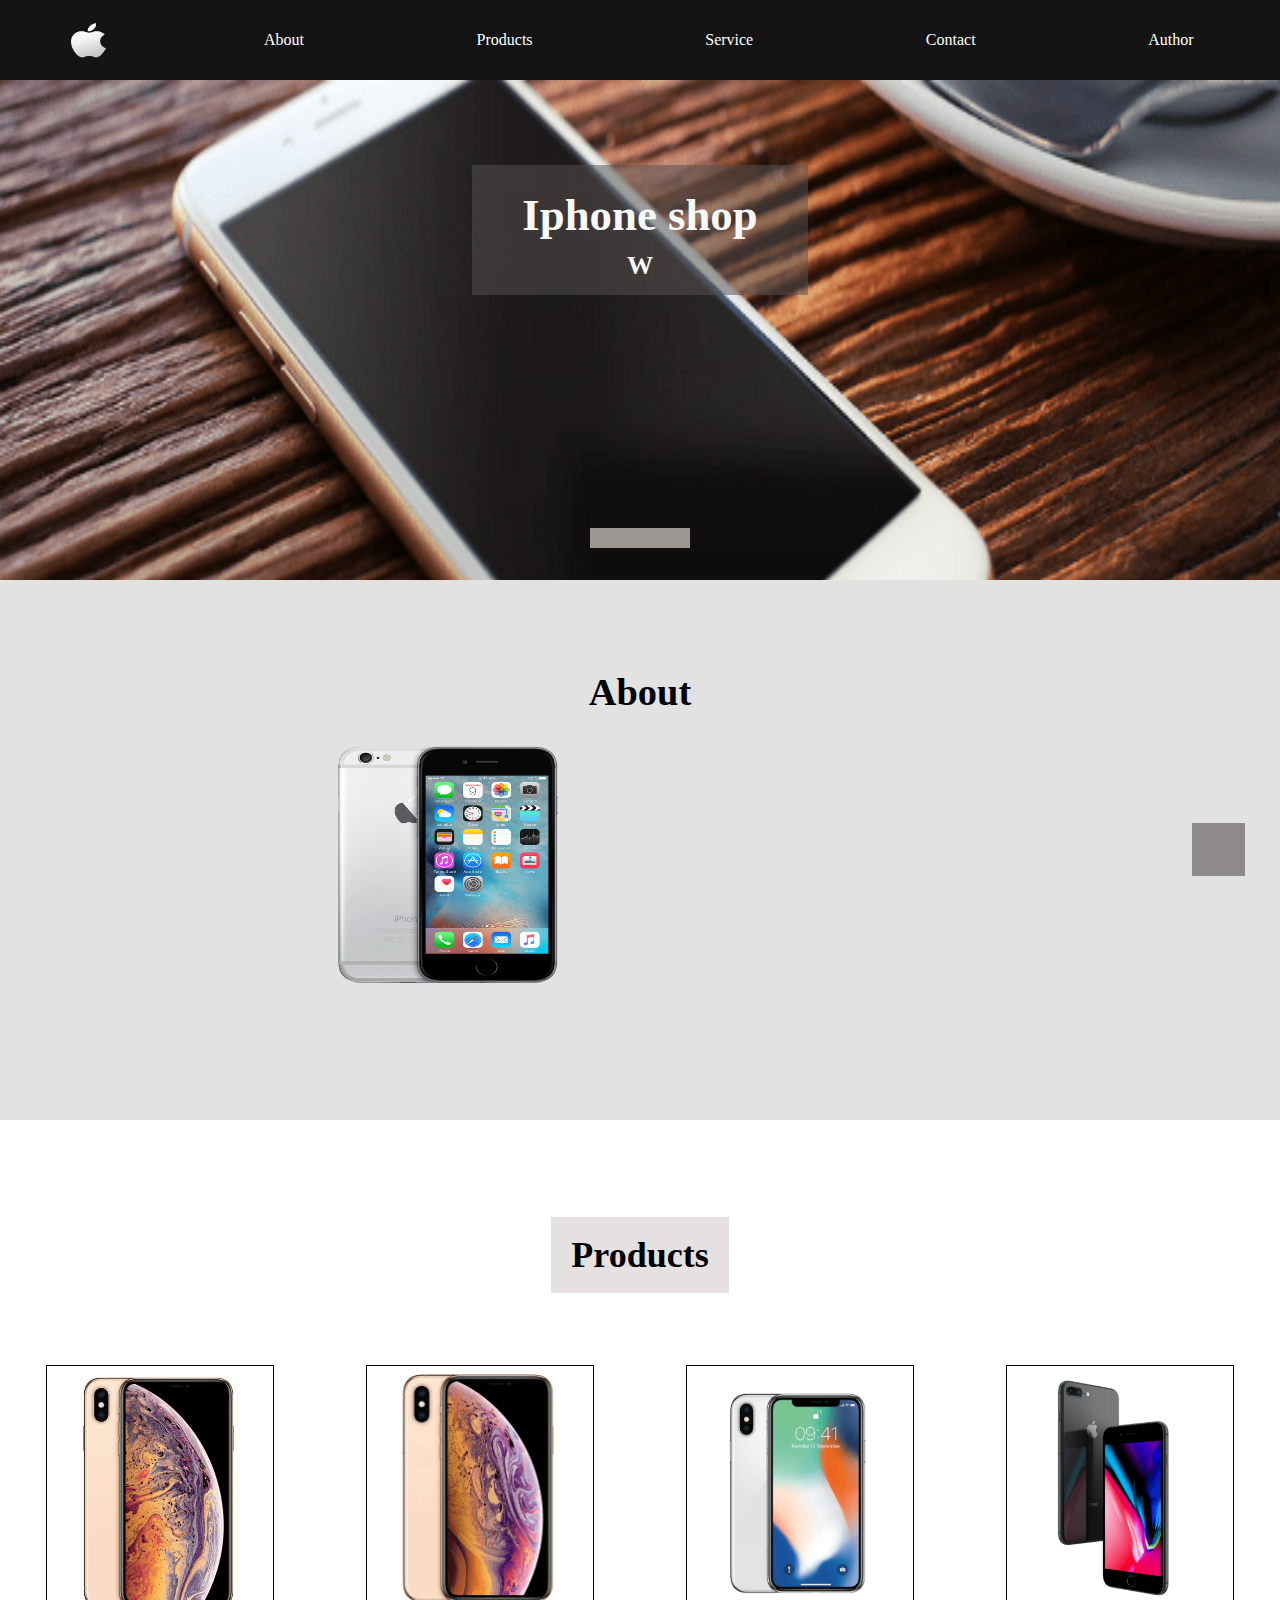
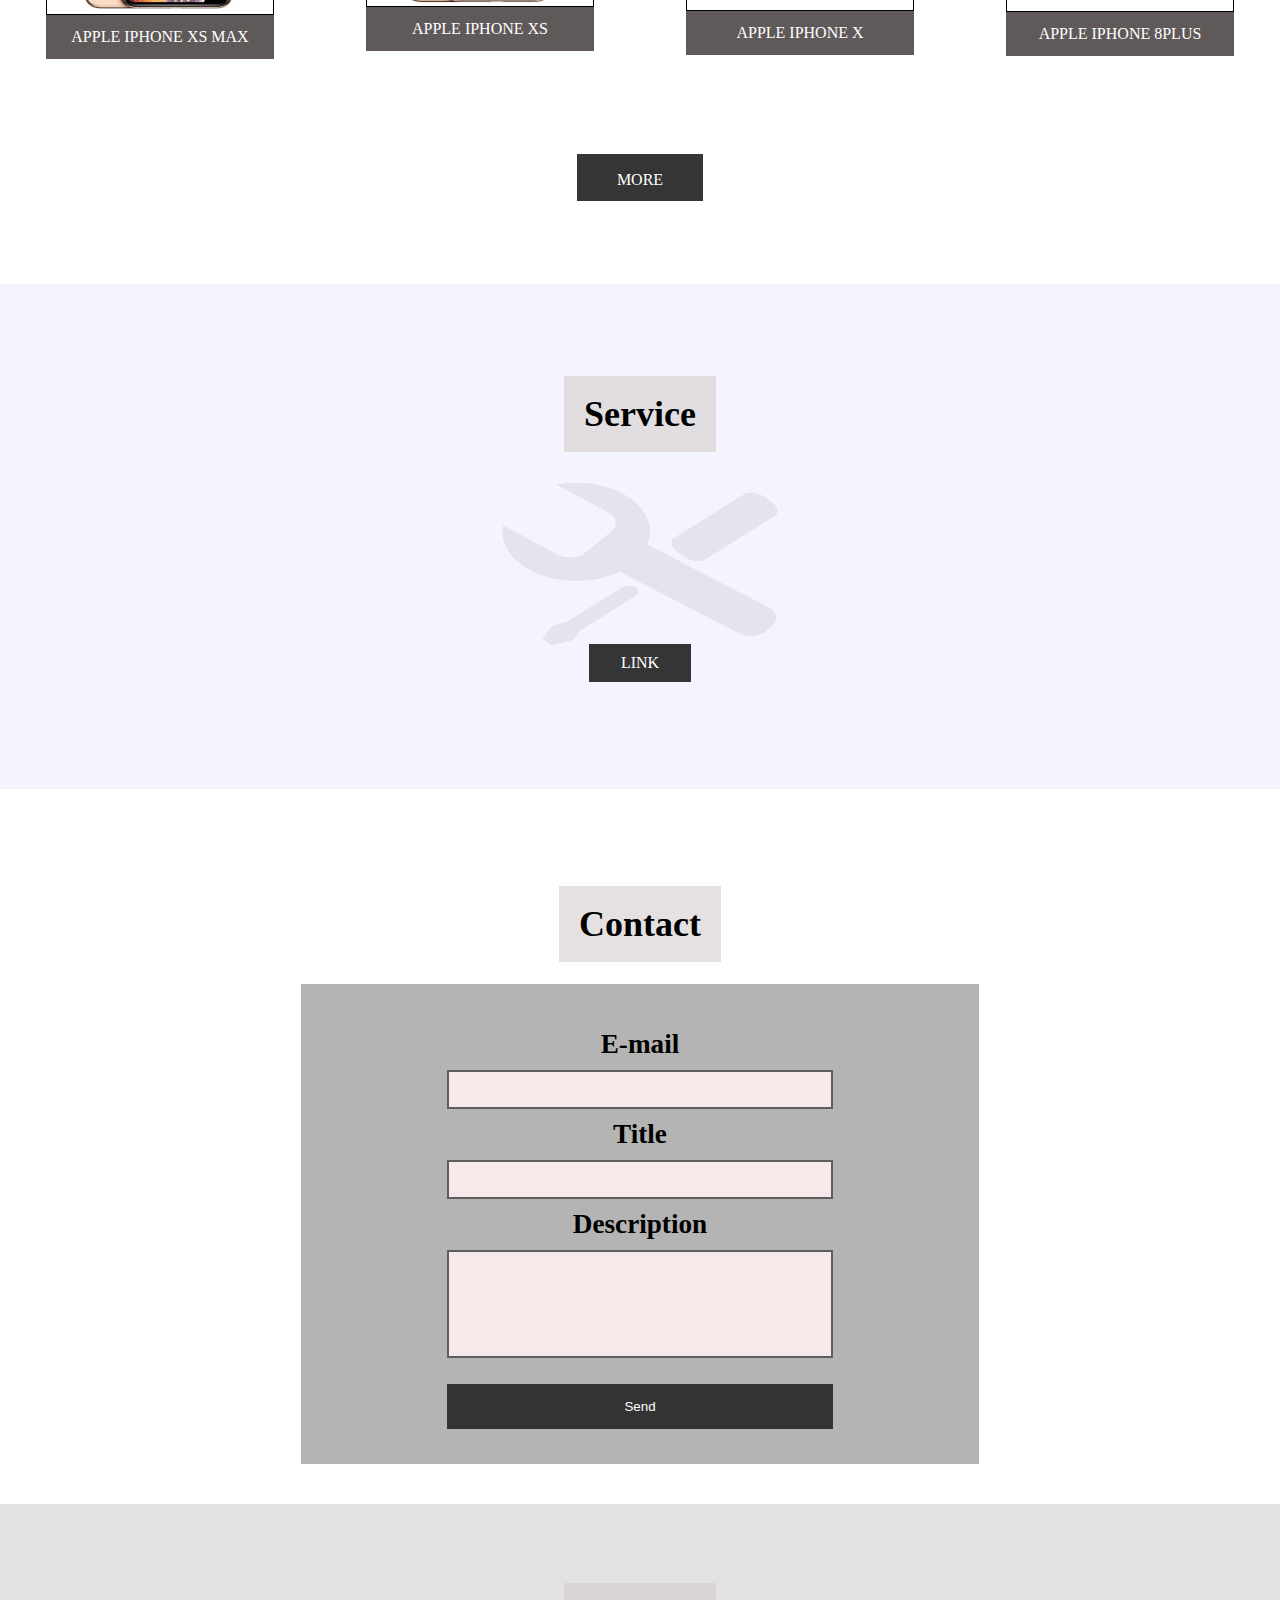
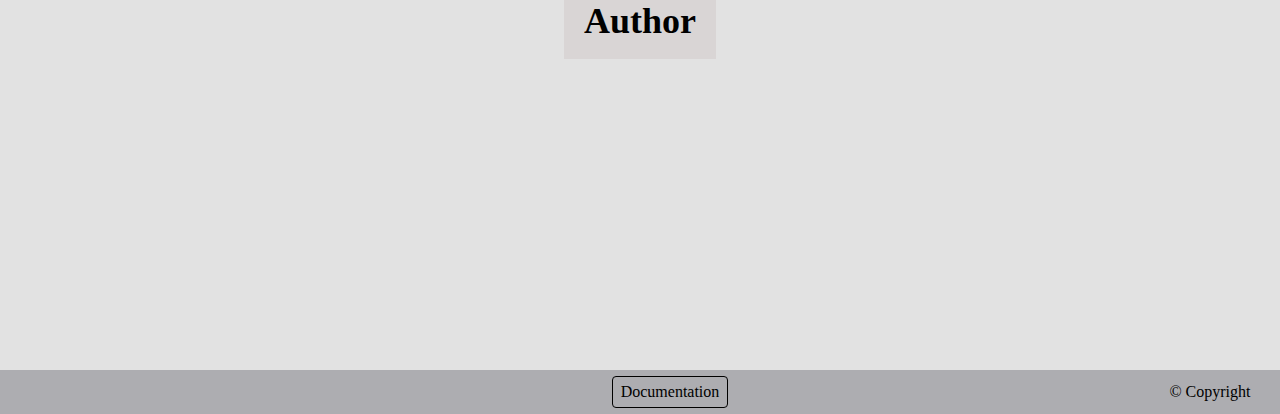
==== index.html @ 827f5008 "change button more" ====
<!DOCTYPE html>
<html lang="en">
  <head>
    <meta charset="UTF-8" />
    <meta name="viewport" content="width=device-width, initial-scale=1.0" />
    <meta http-equiv="X-UA-Compatible" content="ie=edge" />
    <meta
      name="Description"
      content="Dobro došli u Apple shop, na našem sajtu mozete naći veliki broj telefona. Možete nas contactirati putem naše contact forme koju možete naći na stranici"
    />
    <meta name="robots" content="index, follow" />
    <meta name="Keywords" content="apple, iphone, Rajko, shop, xs" />
    <meta name="author" content="Rajko Vrga" />
    <title>Apple Shop</title>

    <link
      rel="stylesheet"
      href="https://use.fontawesome.com/releases/v5.4.1/css/all.css"
      integrity="sha384-5sAR7xN1Nv6T6+dT2mhtzEpVJvfS3NScPQTrOxhwjIuvcA67KV2R5Jz6kr4abQsz"
      crossorigin="anonymous"/>
    <link rel="stylesheet" href="css/aos.css">
    <link rel="shortcut icon" href="img/icon.ico" type="image/x-icon" />
    <link rel="stylesheet" href="css/style.css" />
  </head>

  <body>
    <div class="element menu">
      <div class="responsive">
        <div class="logo"><img src="img/logo.png" alt="logo site" /></div>
        <div class="buttonR" data-bar="#items"><i class="fas fa-bars"></i></div>
      </div>
      <ul id="items" class="items d-none">
        <li class="item logo"><img src="img/logo.png" alt="logo site" /></li>
        <li class="item"><a href="#about">About</a></li>
        <li class="item item2"><a href="#products">Products</a></li>
        <li class="item item2"><a href="#service">Service</a></li>
        <li class="item"><a href="#contact">Contact</a></li>
        <li class="item"><a href="#author">Author</a></li>
      </ul>
    </div>
  
    <div class="element home">
      <div id="title">
        <h1>Iphone shop</h1>
        <h3 id="welcome"></h3>
      </div>

      <div id="down">
        <a href="#about"><i class="fa fa-angle-down" aria-hidden="true"></i></a>
      </div>
    </div>

    <div class="element about" id="about">
      <h2>About</h2>
      <div class="content">
        <div
          data-aos="fade-right"
          data-aos-duration="1000"
          data-aos-easing="ease-in-sine"
          class="aboutphoto"
        >
          <img src="img/about.png" alt="about photo" />
        </div>
        <div class="aboutText">
          <p
            data-aos="flip-left"
            data-aos-easing="ease-out-cubic"
            data-aos-duration="2000"
          >
            This is a store where Apple mobile phone are sold in Belgrade,
            started working 2011
          </p>
        </div>
      </div>
    </div>

    <div class="element products" id="products">
      <div class="title"><h2>Products</h2></div>
      <div class="articles"></div>
      <div class="button-more">
        <div class="more"><p id="p-more">MORE</p></div>
      </div>
    </div>
    <div id="slider">
      <div class="close"><i class="fa fa-times" aria-hidden="true"></i></div>
      <div id="sliderPhoto">
        <div class="close closeM">
          <i class="fa fa-times" aria-hidden="true"></i>
        </div>
        <img src="" id="photo" alt="slide now" />
   
        <div class="leftright">
          <i class="fas button-slide fa-caret-left" aria-hidden="true"></i>
          <i class="fas button-slide fa-caret-right" aria-hidden="true"></i>
        </div>
        <div class="detalis"></div>
      </div>
    </div>
    <div class="element service" id="service">
      <div class="title"><h2>Service</h2></div>
      <div class="content-service">
        <div class="photo-service">
          <img src="img/tool.png" alt="photo tool" />
        </div>
        <div class="text-service">
          <div id="info">
            <p
            data-aos="flip-right"
              data-aos-offset="300"
              data-aos-duration="3000"
            >
              You can service your Apple mobile phone in our authorized service.
              Contact them on the link below
            </p>
          </div>
          <div id="info-button">
            <a target="_blank" href="https://www.appleservice.rs/">LINK</a>
          </div>
        </div>
      </div>
    </div>
    <div class="element contact" id="contact">
      <div class="title"><h2>Contact</h2></div>
      <div class="contact-content">
        <div class="contactForm">
          <p>E-mail</p>
          <input type="text" name="email" id="email" />
          <p>Title</p>
          <input type="text" name="title" id="titleContact" />
          <p>Description</p>
          <textarea name="opis" id="descContact" resize="none"></textarea>
          <input type="button" id="send" value="Send" />
          <div id="error"></div>
        </div>
      </div>
    </div>

    <div class="element author" id="author">
      <div class="title"><h2>Author</h2></div>
      <div id="authorInfo">
        <div data-aos="fade-right" data-aos-duration="3000" id="authorphoto">
          <img src="img/author.png" alt="photo author" />
        </div>
        <div id="authorText" data-aos="zoom-in" data-aos-duration="3000">
          <div id="myDesc">
            <p>
              My name is <label> Rajko Vrga </label> and I'm studing at ICT
              College. I did this site using JQuery and JavaScript for 
              Web programming subject.
            </p>
          </div>
        </div>
      </div>
    </div>
    <div class="element copy">
      <div class="social">
        <a
          target="blank_"
          class="fab fa-instagram"
          href="https://www.instagram.com/?hl=sr"
        ></a>
        <a target="blank_" class="fas fa-sitemap" href="sitemap.xml"></a>
        <a
          target="blank_"
          class="fab fa-facebook-f"
          href="http://www.facebook.com"
        >
        </a>
        <a
          target="blank_"
          class="fab fa-twitter"
          href="http://www.twitter.com"
        ></a>
      </div>
      <div class="Documentation"><a href="">Documentation</a></div>
      <div class="copyText"><p>&copy; Copyright</p></div>
    </div>

    <div id="top">
      <a href="#" target="_top"> <i class="fa fa-arrow-up"></i></a>
    </div>

    <script src="function/aos.js"></script>
    <script src="function/typed.min.js"></script>
    <script src="/function/jquery.min.js"></script>
    <script src="/function/jquery.smooth-scroll.min.js"></script>
    <script src="function/script.js" type="text/javascript"></script>
  </body>
</html>
---- css/style.css ----
* {
  text-decoration: none;
  list-style: none;
  margin: 0;
  padding: 0;
  box-sizing: border-box;
  max-width: 100%;
}

#moreID {
  position: fixed;
  top: 0px;
  left: 0px;
  width: 30px;
  height: 30px;
  background: red;
  z-index: 200;
}
.element {
  width: 100%;
}
#top {
  width: 53px;
  height: 53px;
  background: rgba(107, 100, 100, 0.705);

  position: fixed;
  bottom: 24px;
  right: 35px;
  font-size: 2.3em;
  display: flex;
  justify-content: center;
  align-items: center;
}
#top a {
  color: rgba(20, 19, 19, 0.911);
}

#slider {
  width: 100%;
  height: 100%;
  background: rgba(0, 0, 0, 0.507);
  position: fixed;
  display: none;
  justify-content: center;
  align-items: center;
  top: 0;
  z-index: 85;
  flex-direction: column;
}
#sliderPhoto {
  width: 325px;
  height: 325px;
  background: wheat;
  display: flex;
  justify-content: center;
  align-items: center;
  font-size: 3.2em;
  position: fixed;
  z-index: 444;
}
#sliderPhoto img {
  position: absolute;
  width: 100%;
  height: 100%;
}
#sliderPhoto .detalis {
  position: absolute;
  bottom: -75px;
  width: 100%;
  display: flex;
  align-items: center;
  justify-content: center;
  flex-direction: column;
  background: black;
  color: white;
  font-size: 0.45em;
}

#slider .close {
  height: 40px;
  width: 40px;
  position: absolute;
  z-index: 900;
  right: 50px;
  top: 104px;
  color: white;
  text-align: center;
  align-items: center;
}
#slider .close i {
  color: white;
  font-size: 3.5em;
}
#slider #sliderPhoto .closeM {
  background: rgb(0, 0, 0);
  position: absolute;
  top: 0px;
  right: 0px;
  display: none;
  justify-content: center;
}
#slider #sliderPhoto .close i {
  font-size: 0.8em;
}
#sliderPhoto .leftright {
  height: 30px;
  width: 100%;
  display: flex;
  justify-content: space-between;
  padding: 0px 15px;
  align-items: center;
  position: relative;
  z-index: 10;
}
#sliderPhoto .leftright fa {
  padding: 8px;
}

.title {
  width: 100%;
  height: 100px;
  display: flex;
  justify-content: center;
  font-size: 1.5em;
  align-items: center;
}
.title h2 {
  width: auto;
  height: auto;
  background: rgba(212, 204, 204, 0.596);
  padding: 17px 20px;
  padding-bottom: -20px;
  text-align: center;
}

/* menu ///////////////////////////////////////////////////////////// */

.element.menu {
  position: sticky;
  z-index: 50;
  top: 0;
  height: 80px;
  background: rgb(20, 20, 20);
  width: 100%;
  color: white;
}
.element.menu .responsive {
  width: inherit;
  height: 100%;
  display: none;
  justify-content: space-between;
  align-items: center;
  padding: 0px 16px;
  font-size: 1.4em;
}
.element.menu .responsive .logo {
  width: 35px;
  height: 35px;
}
.element.menu .responsive .logo img {
  width: 100%;
  height: 100%;
}
.element.menu .items {
  width: inherit;
  height: 100%;
  display: flex;
  justify-content: space-around;
  align-items: center;
}
.element.menu .items .logo {
  width: 35px;
  height: 35px;
}
.element.menu .items .logo img {
  width: 100%;
  height: 100%;
}
.element.menu .items .item a {
  color: white;

  padding: 8px 15px;
}
.element.menu .items .item a:hover {
  transition: 0.6s;
  background: rgb(107, 101, 101);
}
/* home ///////////////////////////////////////////////////////////// */

.element.home {
  height: 500px;
  position: relative;
  background: url("../img/homebg.png") no-repeat;
  background-size: 100% 100%;
  background-attachment: fixed;
  color: rgb(248, 248, 248);
  display: flex;
  flex-direction: column;
  text-align: center;
  font-size: 1.4em;
  align-items: center;
  justify-content: center;
}
.element.home #title {
  padding: 14px 50px;
  position: absolute;
  top: 85px;
  background: rgba(85, 82, 82, 0.514);
}
.element.home #title h1 {
  padding: 10px 0px;
}
.element.home #down {
  width: 100px;
  font-size: 1.8em;
  padding: 10px 0px;
  background: rgba(201, 197, 191, 0.747);
  position: absolute;
  bottom: 32px;
}
.element.home #down:hover {
  background: rgba(201, 197, 191, 0.932);
  transition: 0.6s;
}
.element.home #down a {
  color: black;
  font-size: 1.2em;
}

/* about ///////////////////////////////////////////////////////// */

.element.about {
  min-height: 540px;
  position: relative;
  background: rgb(226, 226, 226);
  text-align: center;
  font-size: 1.6em;
  display: flex;
  flex-direction: column;
}
.element.about h2 {
  padding-top: 90px;
  width: 100%;
}

.element.about .content {
  width: 100%;
  height: auto;
  display: flex;
  justify-content: center;
}
.element.about .content .aboutphoto {
  width: 35%;
  display: flex;
  justify-content: center;
  height: 300px;
  padding-left: 50px;
}
.element.about .content .aboutphoto img {
  width: 70%;
  display: flex;
  justify-content: center;
  height: 90%;
}

.element.about .content .aboutText {
  display: flex;
  width: 34%;
  height: 300px;
  align-items: center;
  text-align: center;
}

/* products  /////////////////////////////////////////////////////////////*/

.element.products {
  height: auto !important;
  text-align: center;
  background: url("../img/products.png");
  display: flex;
  flex-direction: column;
  padding-bottom: 100px;
  background-attachment: fixed;
  padding-top: 85px;
}

.product img {
  width: 100%;
  height: 100%;
  border: 1px solid black;

  /*animation: product 2s ease-in-out;*/
}
.element.products .articles .productmore {
  width: 21%;
  height: 290px;
  padding: 20px;
  display: none;
  flex-direction: column;
  position: relative;
  top: 0px;
  margin-bottom: 15px;
}
.productmore img {
  width: 100%;
  height: 100%;
  border: 1px solid black;
  margin: 0 auto;
  animation: product 1.4s ease-in-out;
}
.element.products .articles .productmore .productDet
{
  background: rgb(95, 89, 89);
  color: white;
  text-transform: uppercase;
  padding: 13px 0px;
  margin-top: -4px;
}
.element.products .articles {
  position: relative;
  width: 100%;
  height: auto;
  display: flex;

  padding-top: 40px;
  justify-content: space-around;
  flex-wrap: wrap;
  padding-bottom: 48px;
}

.element.products .articles .product {
  width: 21%;
  height: 290px;
  padding: 20px;
  display: flex;
  flex-direction: column;
  position: relative;
  top: 0px;
  margin-bottom: 15px;
}
.element.products .articles .product .productDet {
  background: rgb(95, 89, 89);
  color: white;
  text-transform: uppercase;
  padding: 13px 0px;
}
.element.products .articles-ostali {
  position: relative;
  width: 100%;
  height: auto;

  justify-content: space-around;
}
.element.products .articles-ostali .product {
  width: 20%;
  height: 290px;
  display: flex;
  flex-wrap: wrap;
}
.a-none {
  display: none !important;
  flex-wrap: wrap;
  justify-content: space-around;
}
.a-flex {
  display: flex;
  flex-wrap: wrap;
  justify-content: space-around;
}
.button-more {
  width: 100%;
  position: relative;
  margin-top: 56px;
  display: flex;

  justify-content: center;
  height: 30px;
  top: 0px;
  text-align: center;
}
.button-more .more {
  height: 30px;
  width: auto;
  align-items: center;
  position: relative;
  padding: 17px 40px;
  padding-bottom: 30px;
  bottom: 0;
  background: rgb(53, 53, 53);
}
.button-more .more:hover {
  background: rgb(85, 83, 83);
  transition: 0.6s;
}
.button-more .more p {
    color: white;
  }

/* contact /////////////////////////////////////////////////////////////*/
.errorBorder
{
  border-color:rgb(122, 0, 0) !important;
}
.element.contact {
  min-height: 480px;
  display: flex;
  flex-direction: row;
  justify-content: center;
  background: url("../img/contact.jpg");
  background-size: 100% 100%;
  background-repeat: no-repeat;
  background-attachment: fixed;
  flex-wrap: wrap;
  padding-top: 85px;
  padding-bottom: 30px;
}

.element.contact .contact-content {
  width: 100%;
  min-height: 500px;
  display: flex;
flex-direction: column;
  justify-content: center;
  align-items: center;

}
.element.contact .contact-content .contactForm {
  width: 50%;
  background: rgba(0, 0, 0, 0.295);
  display: flex;
  flex-direction: column;
    justify-content: center;
    align-items: center;
}
.element.contact .contact-content .contactForm {
  width: 100%;
  display: flex;
  justify-content: center;
}
.element.contact .contact-content .contactForm {
  display: flex;
  width: 53%;
  justify-content: center;
  padding: 35px 0px;
}
.element.contact .contact-content .contactForm p {
  font-size: 1.7em;
  color: black;
  font-weight: bold;
  padding:10px 0px;
}

input[type="text"],
textarea {
  background: rgb(247, 233, 233);
  resize: none;
  width: auto;
  border: none;
  width: 57%;
  padding: 2px 0px;
  cursor: pointer;
  border: 2px solid rgb(95, 94, 94);
}
input[type="text"] {
  padding: 10px 9px;
}
textarea {
  height: 108px;
  padding: 11px 9px;

}
#send {
  width: 57%;
  border: none;
  padding: 15px 0px;
  margin-top: 26px;
  background: rgb(51, 51, 51);
  color: white;
}
#send:hover {
  background: rgb(90, 88, 88);
  transition: 0.8s;
}
input[type="text"]:focus,
textarea:focus {
  border: none;
  outline: none;
  border: 3px solid rgb(20, 20, 20);
  transition: 0.6s;
}
#errorList
{
  display: flex;
  margin-top: 10px;
  justify-content: left;
  flex-direction: column;

}
#errorList li p
{
  background: rgba(255, 250, 250, 0.685);
  font-size: 1.4em;
  padding: 4px 18px;
  color: rgba(177, 9, 9, 0.842);
}
/* service /////////////////////////////////////////////////////////////*/

.element.service {
  min-height: 450px;
  background: rgb(244, 244, 255);
  padding-bottom: 75px;
}
.element.service .content-service {
  position: relative;
  top: 25px;
  width: 100%;
  height: 300px;
  display: flex;
  justify-content: center;
  align-items: center;
}
.element.service .title {
  padding-top: 130px;
}
.element.service .content-service .photo-service {
  width: 300px;
  height: 250px;
  padding-bottom: 50px;
}
.element.service .content-service .photo-service img {
  width: 100%;
  height: 100%;
  opacity: 0.1;
}
.element.service .text-service {
  width: 100%;
  height: 270px;
  position: absolute;
  display: flex;
  justify-content: space-around;
  align-items: center;
  flex-direction: column;
}

.element.service .text-service #info {
  display: flex;
  justify-content: center;
  width: 74%;
  height: auto;
  text-align: center;
  font-size: 1.7em;
}
.element.service .text-service #info-button {
  width: auto;
  height: auto;
  padding: 10px 32px;
  background: rgb(53, 53, 53);
  color: white;
}
.element.service .text-service #info-button:hover {
  background: rgb(85, 83, 83);
  transition: 0.6s;
}
.element.service .text-service #info-button a {
  color: white;
}

/* author  ////////////////////////////////////////////////////////////////////////////////*/

.element.author {
  min-height: 450px;
  background: rgb(226, 226, 226);
  padding: 58px 0px;

}

.element.author .title {
  padding-top: 17px;
}
.element.author #authorInfo {
  width: 100%;
  min-height: 250px;
  display: flex;
  justify-content: center;
  align-items: center;
}
.element.author #authorInfo #authorphoto {
  width: 180px;
  height: 180px;
  z-index: 10;
  position: relative;
  left: 25px;
  border-radius: 50%;
  border: 6px solid rgba(14, 11, 11, 0.76);
}
.element.author #authorInfo #authorphoto img {
  width: 100%;
  height: 100%;
  border-radius: 50%;
}
.element.author #authorInfo #authorText {
  width: 350px;
  padding:20px 0px;
  min-height: 130px;
  background: rgb(165, 172, 166);
  align-items: center;
  text-align: center;
  position: relative;
  top: 5px;
  right: 3px;
}
.element.author #authorInfo #authorText #myDesc {
  width: 91%;
  height: 100%;
  display: flex;
  align-items: center;
  font-size: 1.4em;
  float: right;
}
.element.author #authorInfo #authorText #myDesc p label {
  font-weight: bolder;
}

/* copy //////////////////////////////////////////////////////////////////////////*/

.element.copy {
  min-height: 36px;
  background: rgb(173, 173, 177);
  display: flex;
  justify-content: space-between;
  align-items: center;
  padding: 6px 10px;
}
.element.copy .social {
  width: 180px;
  height: 100%;

  display: flex;
  justify-content: space-around;
  align-items: center;
}

.element.copy .social a {
  color: white;
  padding: 6px;
}
.element.copy .social a:hover {
  color: black;
  transition: 0.8s;
}
.Documentation {
  display: flex;
  justify-content: center;
  align-items: center;
}
.Documentation a {
  color: black;
  font-weight: 1.3em;
  padding: 6px 8px;
  border-radius: 4px;
  border: 1px solid black;
}
.Documentation a:hover {
  background: white;
  transition: 0.8s;
}
.element.copy .copyText {
  width: 120px;
  height: 100%;
  display: flex;
  justify-content: center;
  align-items: center;
}

/* animation */
@keyframes item {
  0% {
    left: -180px;
    opacity: 0;
  }
  100% {
    left: 0;
    opacity: 1;
  }
}
@keyframes item2 {
  0% {
    right: -180px;
    opacity: 0;
  }
  100% {
    right: 0;
    opacity: 1;
  }
}
@keyframes more {
  0% {
    top: -290px;
  }
  100% {
    top: 0px;
  }
}
@keyframes product {
  0% {
    height: 0%;
    width: 10%;
  }
  100% {
    height: 100%;
    width: 100%;
  }
}

.anm-more {
  position: relative;
  top: 0px;
  animation: 1.4s more ease-in-out !important;
}
.anm-manje {
  animation: none !important;
}

div
  a[title="Hosted on free web hosting 000webhost.com. Host your own website for FREE."] {
  display: none;
}

@media screen and (max-width: 738px) {
  .element.about .content .aboutphoto img {
    width: 82%;
    height: 90%;
  }
  .element.products .articles .product {
    width: 40%;
    flex-direction: column;
    padding-bottom: 48px;
  }
  .element.products .articles-ostali .product {
    width: 40%;
    flex-direction: column;
    padding-bottom: 48px;
  }
  .element.products .articles {
    padding-bottom: 2px;
  }
}
@media screen and (max-width: 670px) {
  .element.menu {
    flex-direction: column;
  }
  .element.menu .items {
    text-align: center;
    position: relative;
    top: 82px;

    width: 100%;
    flex-direction: column;
  }
  #slider #sliderPhoto .closeM {
    display: flex;
  }
  #slider .close {
    display: none;
  }
  .element.menu .items .item {
    background: rgba(48, 48, 48, 0.938);
    position: relative;
    width: 100%;
    animation: 1.5s item;
    padding: 13px 0px;
  }
  .element.menu .items .item2 {
    animation: item2 1.5s;
  }

  .element.menu .responsive {
    display: flex;
  }
  .d-none {
    display: none !important;
  }
  .d-flex {
    display: flex;
  }
  .element.about .content {
    flex-direction: column-reverse;
    display: flex;
    justify-content: center !important;
  }
  .element.about .content .aboutText {
    width: 100%;
    display: flex;
    height: auto;
    padding: 58px 0px;
    justify-content: center !important;
  }
  .element.about .content .aboutphoto {
    width: 100%;
    padding-left: 0px;
    height: auto;
  }
  .element.about .content .aboutphoto img {
    width: 170px;
    height: 180px;
    position: relative;
    top: -30px;
  }
  .element.contact .contact-content .contactForm {
    width: 82%;
  }
  .element.contact .contact-content .contactForm textarea,#send,input[type='text']
  {
    width:82%;
  }
  .element.copy {
    flex-direction: column-reverse;
    padding-top: 15px;
  }
  .element.copy .social,
  .Documentation,
  .copyText {
    padding-bottom: 15px;
  }
}
@media screen and (max-width: 580px) {
  .element.home {
    height: 381px;
  }
}

@media screen and (max-width: 489px) {
  .element.contact .contact-content .contactForm {
    width: 100%;
  }
  .element.contact .contact-content .contactForm textarea,#send,input[type='text']
  {
    width:97%;
  }
}
@media screen and (max-width: 342px) {
  .element.author #authorInfo #authorText {
    width: 280px;
  }
}
@media screen and (max-width: 382px) {
  .element.products .articles .product {
    width: 65%;
    flex-direction: column;
    padding-bottom: 48px;
  }
  .element.products .articles-ostali .product {
    width: 65%;
    flex-direction: column;
    padding-bottom: 48px;
  }
  .element.products .articles {
    padding-bottom: 3px;
  }
  .element.author #authorInfo {
    flex-direction: column;
    top: 0px;
  }
  .element.author #authorInfo #authorphoto {
    left: 0px;
    top: 22px;
  }
}
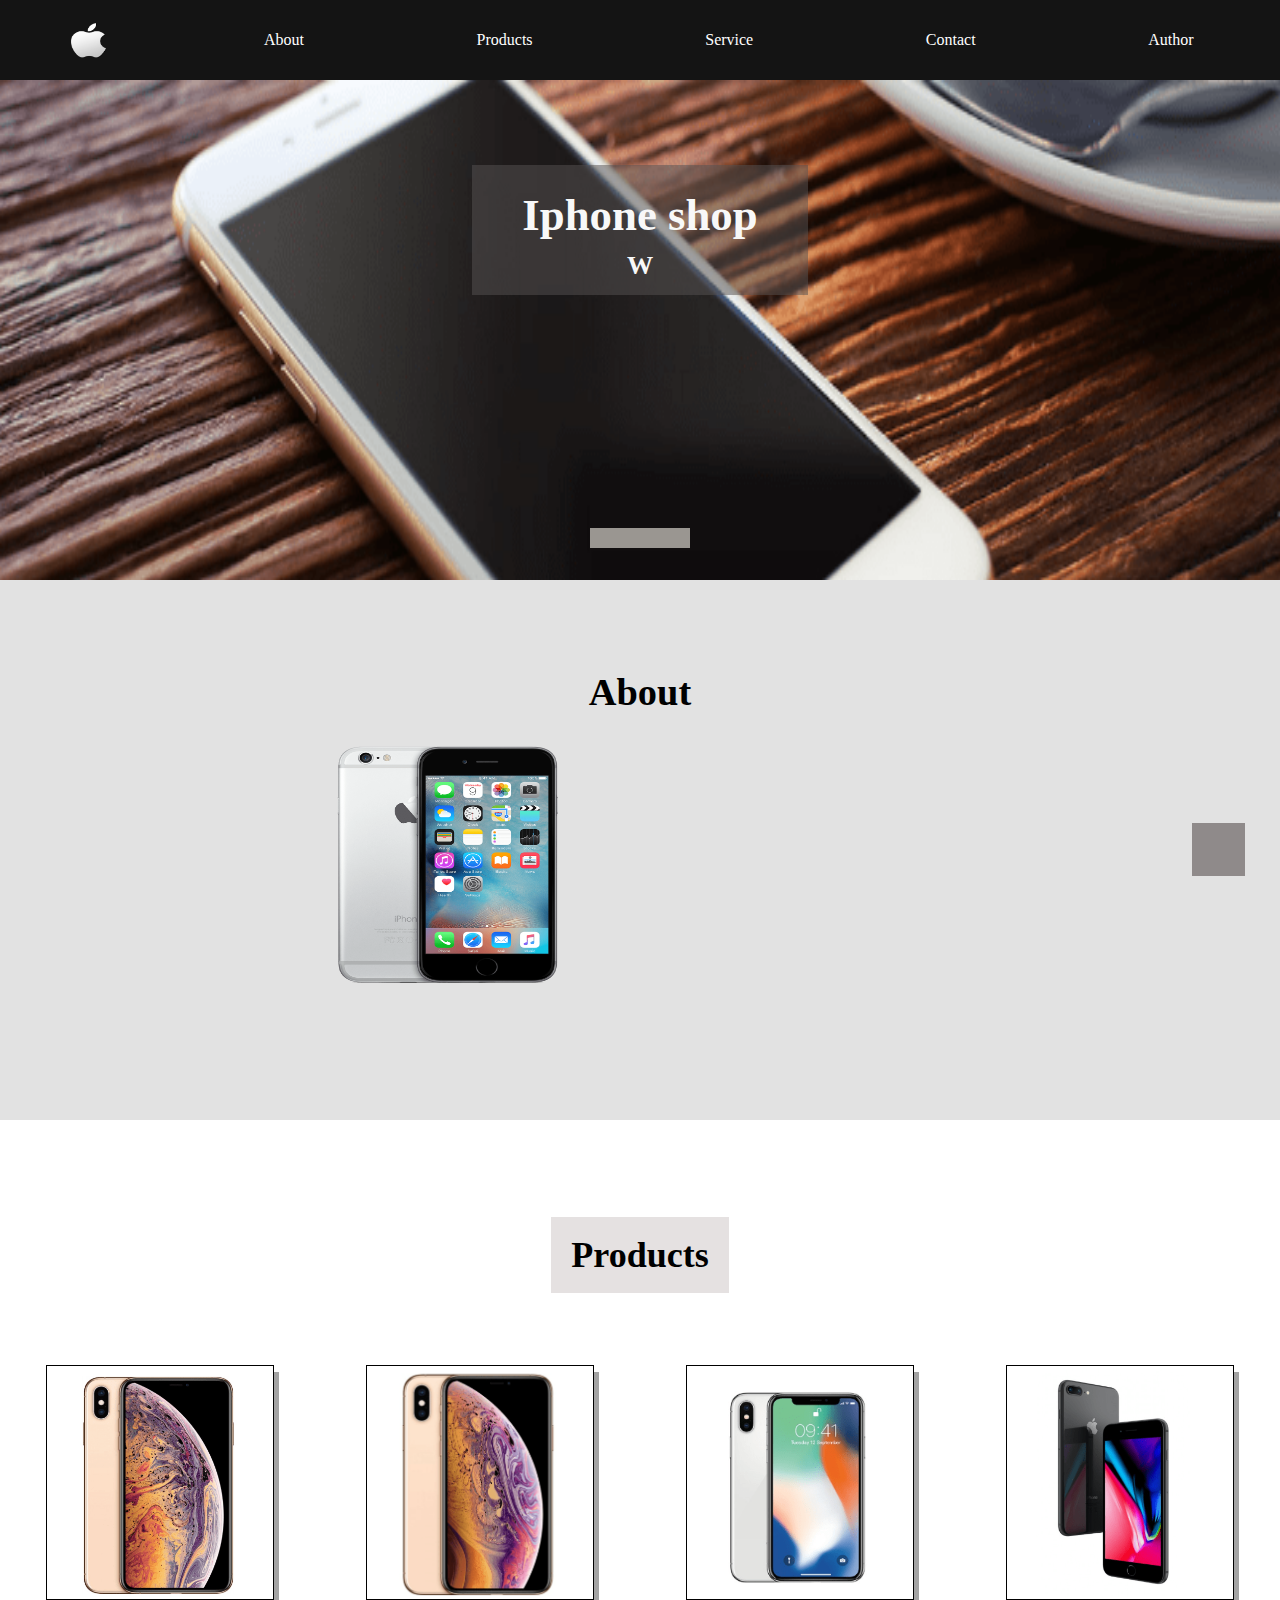
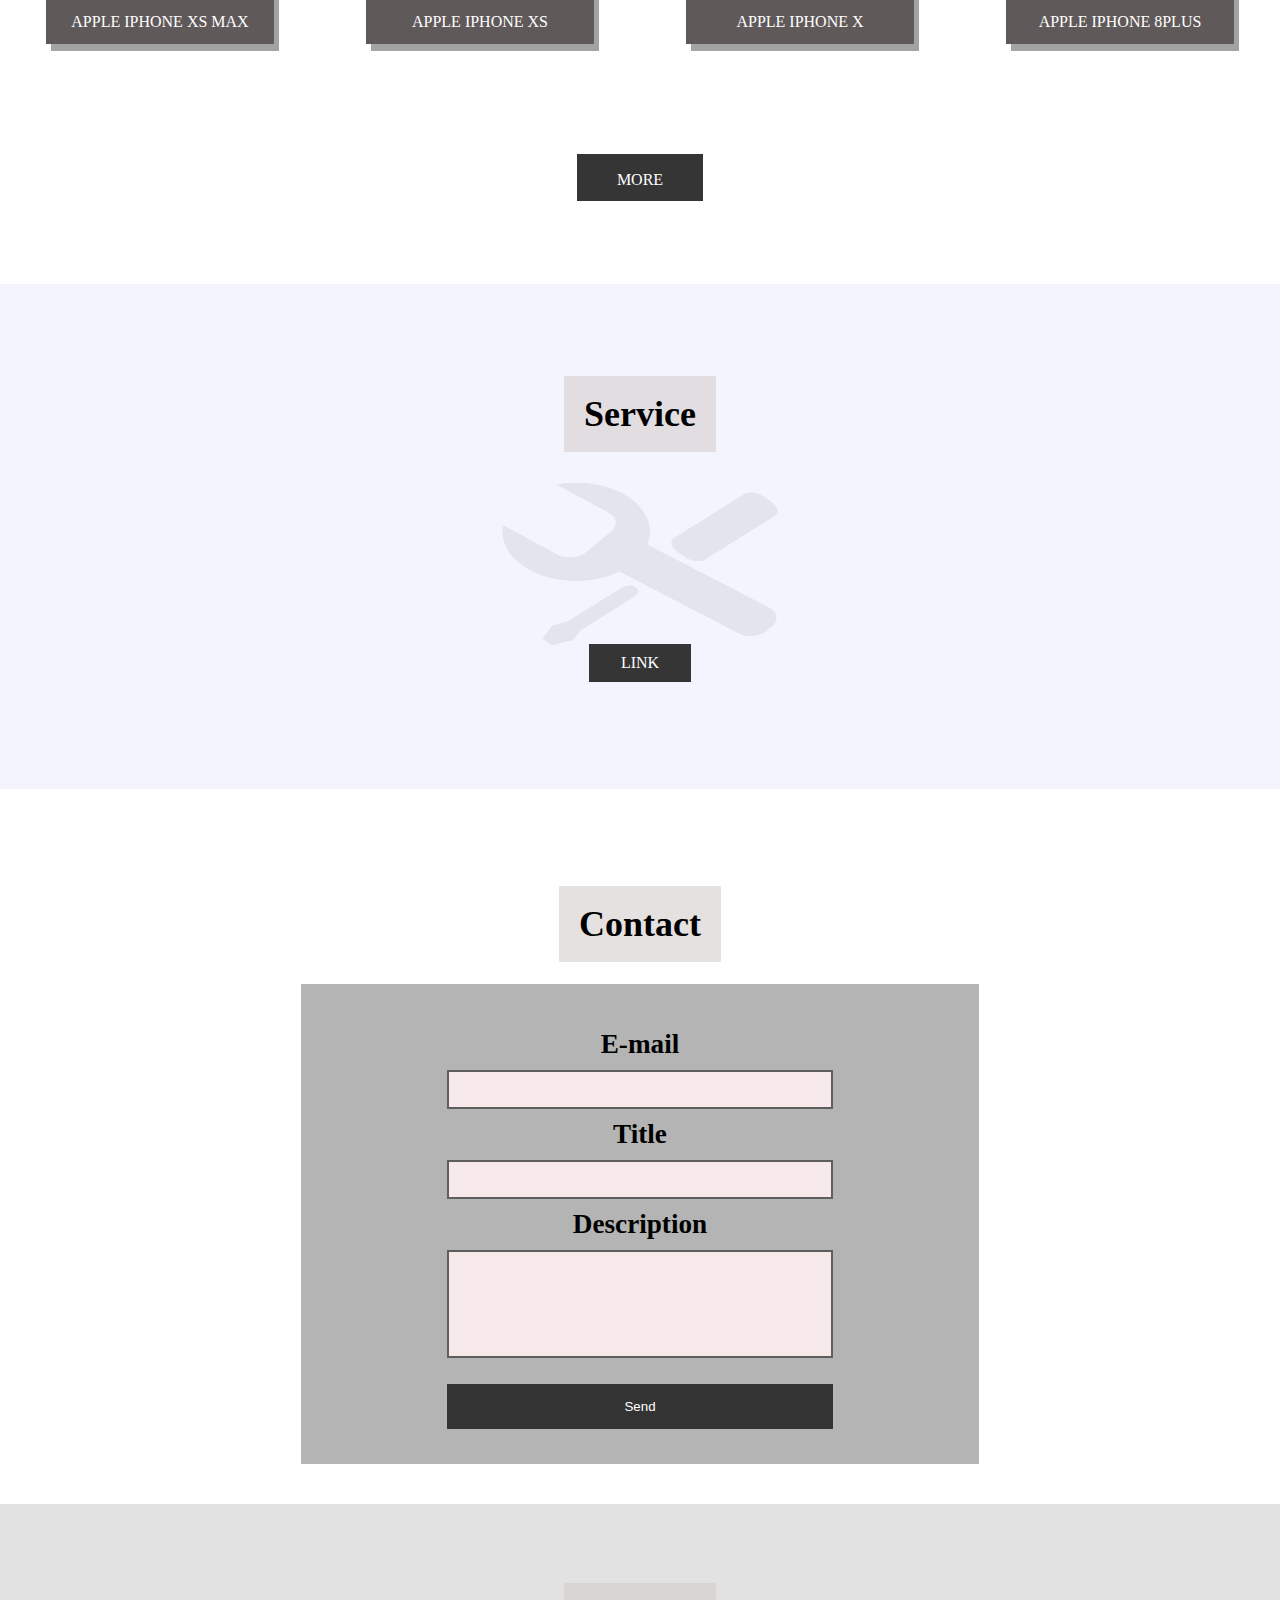
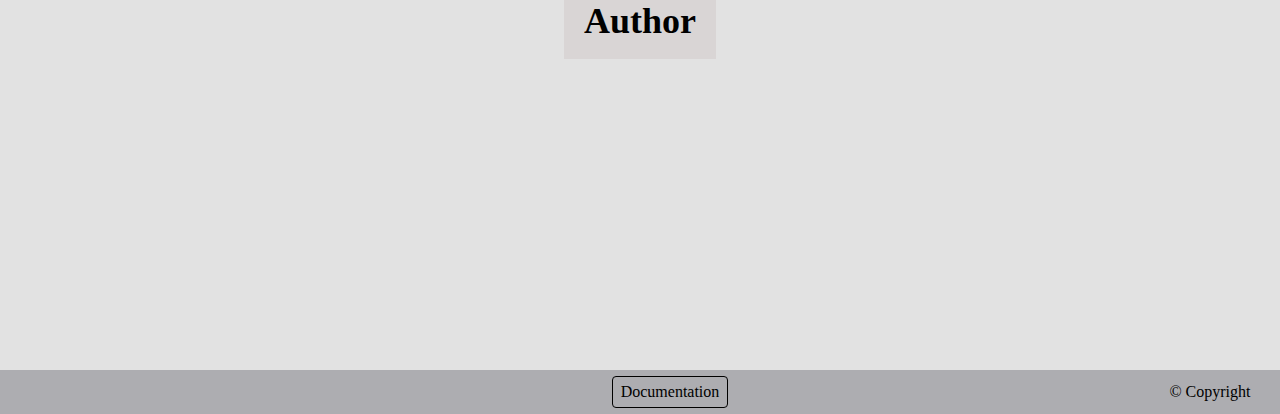
==== commit 4e212ed8: "new commit for script" ====
--- a/index.html
+++ b/index.html
@@ -5,11 +5,11 @@
     <meta name="viewport" content="width=device-width, initial-scale=1.0" />
     <meta http-equiv="X-UA-Compatible" content="ie=edge" />
     <meta
-      name="Description"
-      content="Dobro došli u Apple shop, na našem sajtu mozete naći veliki broj telefona. Možete nas contactirati putem naše contact forme koju možete naći na stranici"
+      name="description"
+      content="This is a store where Apple mobile phone are sold in Belgrade, started working 2011 and you can find your favorite iphone mobile"
     />
     <meta name="robots" content="index, follow" />
-    <meta name="Keywords" content="apple, iphone, Rajko, shop, xs" />
+    <meta name="keywords" content="apple, iphone, Rajko, store, phone" />
     <meta name="author" content="Rajko Vrga" />
     <title>Apple Shop</title>
 
@@ -31,11 +31,6 @@
       </div>
       <ul id="items" class="items d-none">
         <li class="item logo"><img src="img/logo.png" alt="logo site" /></li>
-        <li class="item"><a href="#about">About</a></li>
-        <li class="item item2"><a href="#products">Products</a></li>
-        <li class="item item2"><a href="#service">Service</a></li>
-        <li class="item"><a href="#contact">Contact</a></li>
-        <li class="item"><a href="#author">Author</a></li>
       </ul>
     </div>
   
@@ -82,9 +77,9 @@
       </div>
     </div>
     <div id="slider">
-      <div class="close"><i class="fa fa-times" aria-hidden="true"></i></div>
+      <div class="close "><i class="fa fa-times" aria-hidden="true"></i></div>
       <div id="sliderPhoto">
-        <div class="close closeM">
+        <div class="close closeM ">
           <i class="fa fa-times" aria-hidden="true"></i>
         </div>
         <img src="" id="photo" alt="slide now" />
--- a/css/style.css
+++ b/css/style.css
@@ -6,7 +6,14 @@
   box-sizing: border-box;
   max-width: 100%;
 }
-
+.flex-slider
+{
+  display: flex !important;
+}
+.none-slider
+{
+display: none !important;
+}
 #moreID {
   position: fixed;
   top: 0px;
@@ -289,8 +296,7 @@
   width: 100%;
   height: 100%;
   border: 1px solid black;
-
-  /*animation: product 2s ease-in-out;*/
+  box-shadow: 5px 7px #888888c5;
 }
 .element.products .articles .productmore {
   width: 21%;
@@ -301,13 +307,16 @@
   position: relative;
   top: 0px;
   margin-bottom: 15px;
+
 }
 .productmore img {
   width: 100%;
   height: 100%;
   border: 1px solid black;
-  margin: 0 auto;
   animation: product 1.4s ease-in-out;
+  box-shadow: 5px 7px #888888c5;
+
+
 }
 .element.products .articles .productmore .productDet
 {
@@ -316,13 +325,16 @@
   text-transform: uppercase;
   padding: 13px 0px;
   margin-top: -4px;
+  box-shadow: 5px 7px #888888c5;
+  position: relative;
+  z-index: 10;
+
 }
 .element.products .articles {
   position: relative;
   width: 100%;
   height: auto;
   display: flex;
-
   padding-top: 40px;
   justify-content: space-around;
   flex-wrap: wrap;
@@ -333,30 +345,20 @@
   width: 21%;
   height: 290px;
   padding: 20px;
+  padding-bottom: 35px;
   display: flex;
   flex-direction: column;
   position: relative;
   top: 0px;
   margin-bottom: 15px;
+
 }
 .element.products .articles .product .productDet {
   background: rgb(95, 89, 89);
   color: white;
   text-transform: uppercase;
   padding: 13px 0px;
-}
-.element.products .articles-ostali {
-  position: relative;
-  width: 100%;
-  height: auto;
-
-  justify-content: space-around;
-}
-.element.products .articles-ostali .product {
-  width: 20%;
-  height: 290px;
-  display: flex;
-  flex-wrap: wrap;
+  box-shadow: 5px 7px #888888c5;
 }
 .a-none {
   display: none !important;
@@ -737,6 +739,12 @@
     flex-direction: column;
     padding-bottom: 48px;
   }
+  .element.products .articles .productmore
+  {
+    width: 40%;
+    flex-direction: column;
+    padding-bottom: 48px;
+  }
   .element.products .articles-ostali .product {
     width: 40%;
     flex-direction: column;
@@ -850,11 +858,18 @@
     flex-direction: column;
     padding-bottom: 48px;
   }
+  
   .element.products .articles-ostali .product {
     width: 65%;
     flex-direction: column;
     padding-bottom: 48px;
   }
+  .element.products .articles .productmore
+  {
+    width: 65%;
+    flex-direction: column;
+    padding-bottom: 48px;
+  }
   .element.products .articles {
     padding-bottom: 3px;
   }
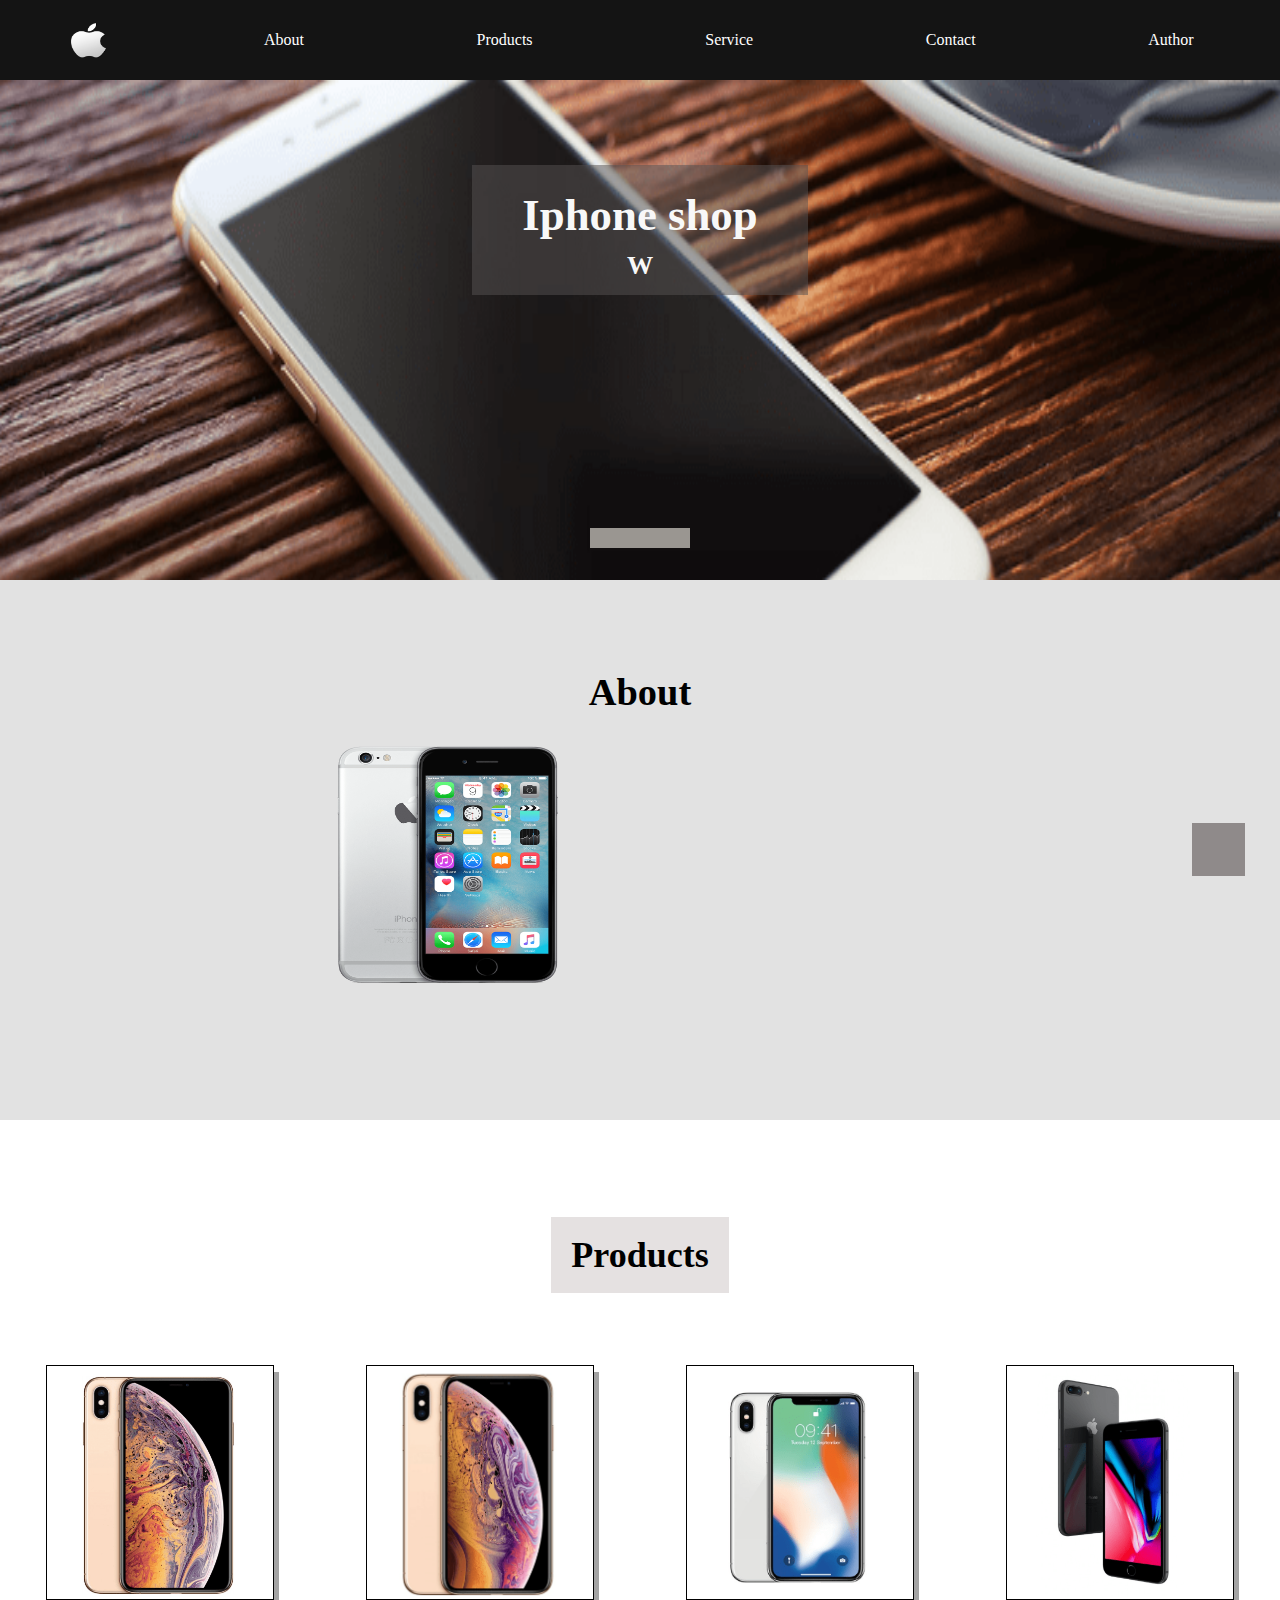
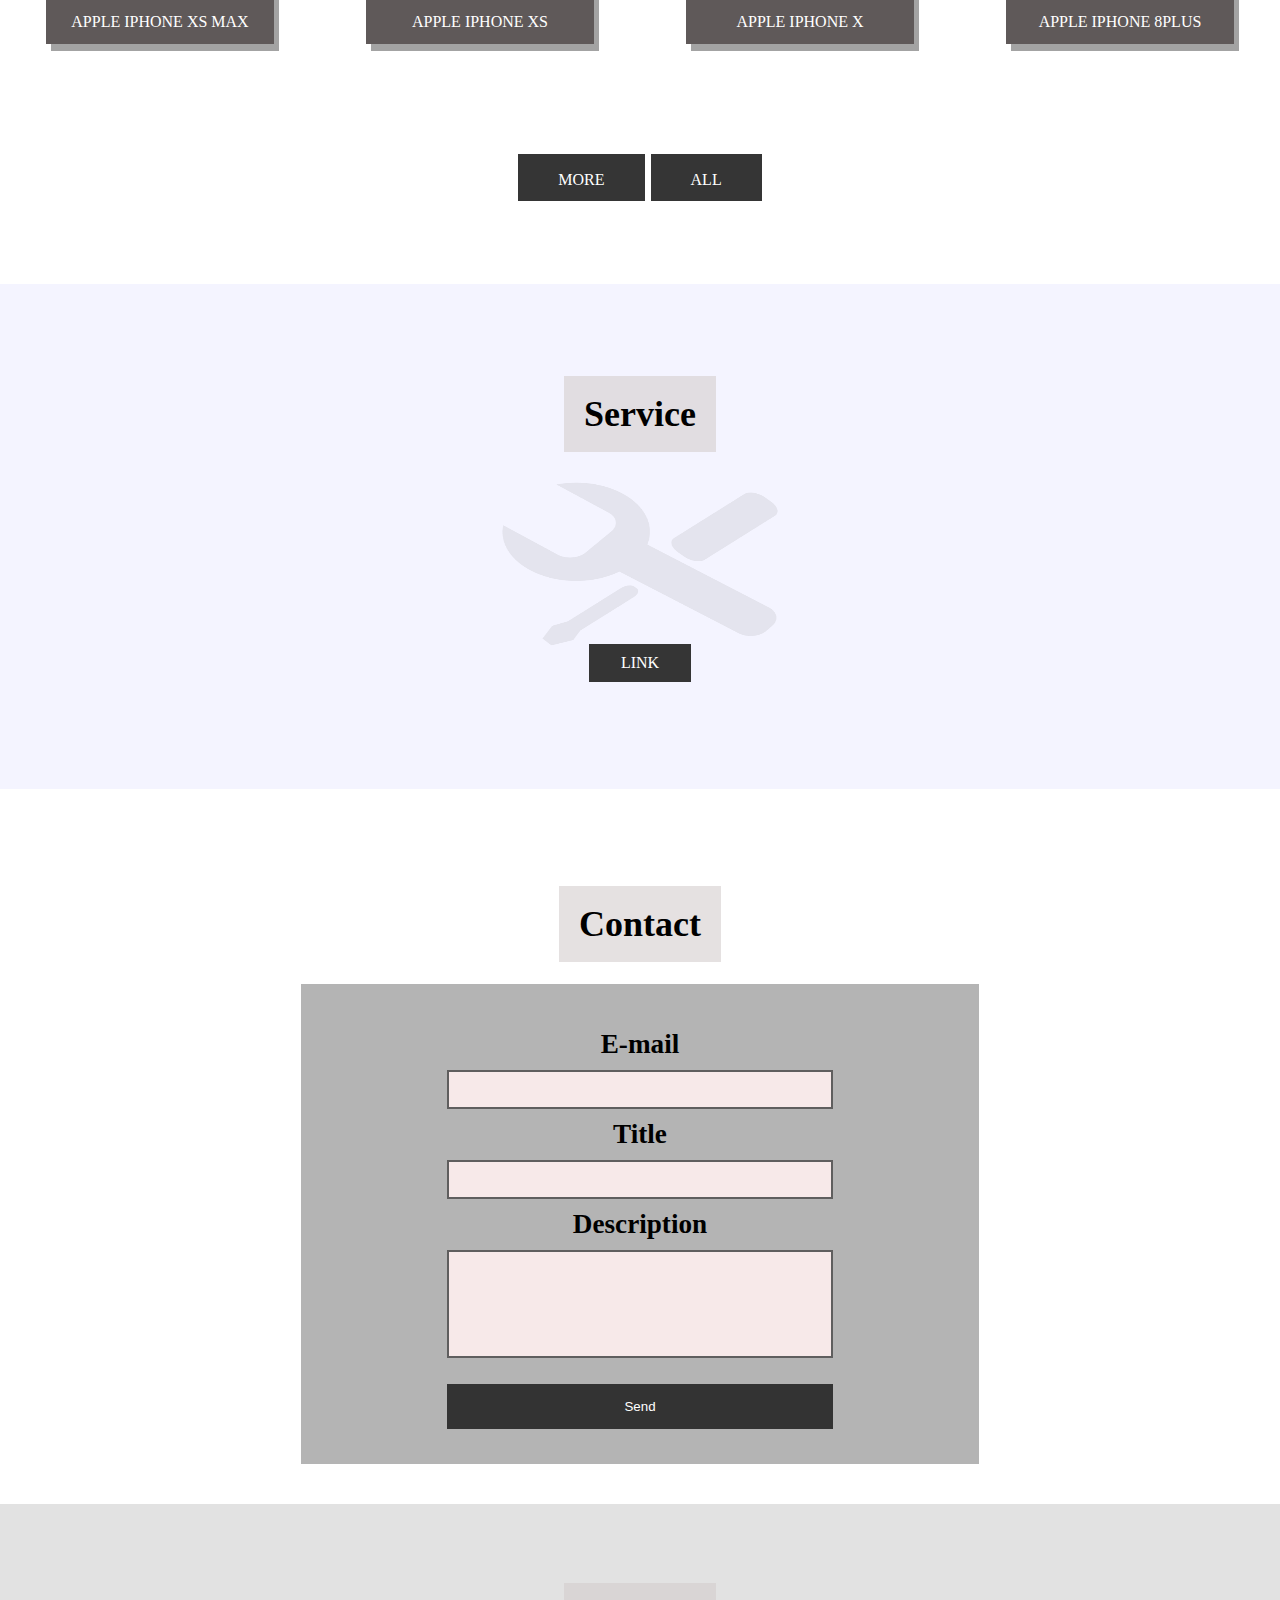
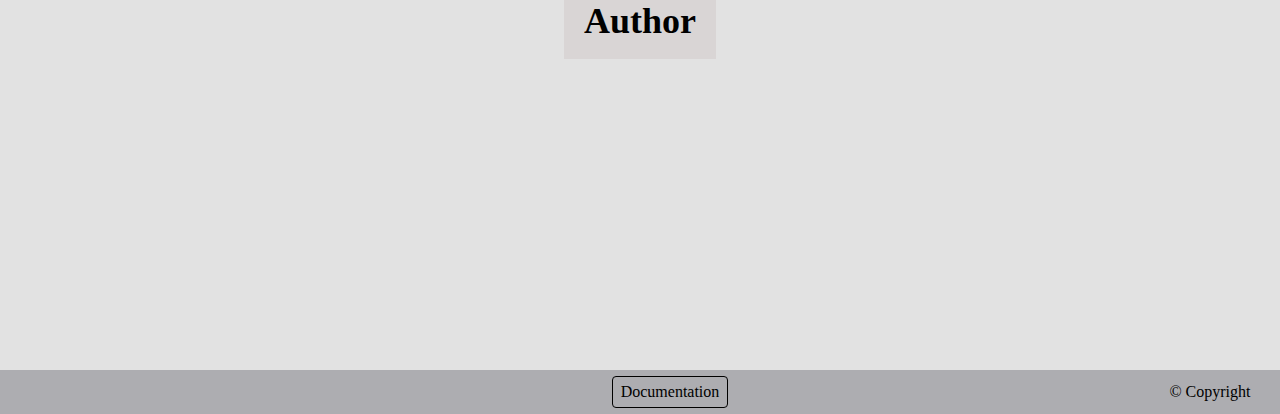
==== commit 8553bf5f: "add new page for all products" ====
--- a/index.html
+++ b/index.html
@@ -73,7 +73,8 @@
       <div class="title"><h2>Products</h2></div>
       <div class="articles"></div>
       <div class="button-more">
-        <div class="more"><p id="p-more">MORE</p></div>
+        <div class="more showMore"><p id="p-more">MORE</p></div>
+        <div class="more all"><p><a href="products.html">ALL</a></p></div>
       </div>
     </div>
     <div id="slider">
@@ -167,7 +168,7 @@
           href="http://www.twitter.com"
         ></a>
       </div>
-      <div class="Documentation"><a href="">Documentation</a></div>
+      <div class="Documentation"><a href="documentation.pdf" target="_blank">Documentation</a></div>
       <div class="copyText"><p>&copy; Copyright</p></div>
     </div>
 
--- a/css/style.css
+++ b/css/style.css
@@ -14,15 +14,6 @@
 {
 display: none !important;
 }
-#moreID {
-  position: fixed;
-  top: 0px;
-  left: 0px;
-  width: 30px;
-  height: 30px;
-  background: red;
-  z-index: 200;
-}
 .element {
   width: 100%;
 }
@@ -58,7 +49,6 @@
 #sliderPhoto {
   width: 325px;
   height: 325px;
-  background: wheat;
   display: flex;
   justify-content: center;
   align-items: center;
@@ -675,6 +665,96 @@
   align-items: center;
 }
 
+/* second page  */
+/* add link button for second page*/
+
+.more.all
+{
+  margin-left:6px;
+}
+.more.all a
+{
+color:white;
+}
+
+/*second page content*/
+
+/* menu */
+
+.element.menuSecond
+{
+  width:100%;
+  height:80px;
+  background: black;
+  color:white;
+  padding:0px 2%;
+
+}
+.element.menuSecond ul
+{
+  width: inherit;
+  height: 100%;
+  display: flex;
+  justify-content: space-between;
+  align-items: center;
+}
+.element.menuSecond ul li img
+{
+  width:41px;
+  height: 41px;
+}
+.element.menuSecond ul .back a
+{
+color: white;
+border: 1px solid white;
+padding:9px;
+border-radius: 10px;
+display: flex;
+}
+.element.menuSecond ul .back a .fas
+{
+padding-right: 8px;
+}
+.element.menuSecond ul .back a:hover
+{
+  transition: 0.6s;
+  background: rgb(80, 76, 76);
+}
+.element.menuSecond ul #cart 
+{
+  position: relative;
+  display: flex;
+}
+.element.menuSecond ul #cart p
+{
+  position: absolute;
+  top:-13px;
+  left:-6px;
+  padding:2px 4px;
+  font-size:0.9em;
+  border-radius: 40%;
+  background: rgb(84, 99, 84);
+}
+.element.menuSecond ul #cart .fas
+{
+  font-size:1.8em;
+}
+/* title */
+.element.titleSecond
+{
+width:100%;
+display: flex;
+height: 120px;
+align-items: center;
+text-align: center;
+justify-content: center;
+}
+.element.titleSecond h1
+{
+  background: rgba(109, 104, 104, 0.514);
+  padding:17px 24px;
+}
+
 /* animation */
 @keyframes item {
   0% {
@@ -846,6 +926,14 @@
   {
     width:97%;
   }
+  .element.menuSecond ul .back a p
+  {
+    display: none;
+  }
+  .element.menuSecond ul .back a .fas
+  {
+    padding-right: 2px;
+  }
 }
 @media screen and (max-width: 342px) {
   .element.author #authorInfo #authorText {
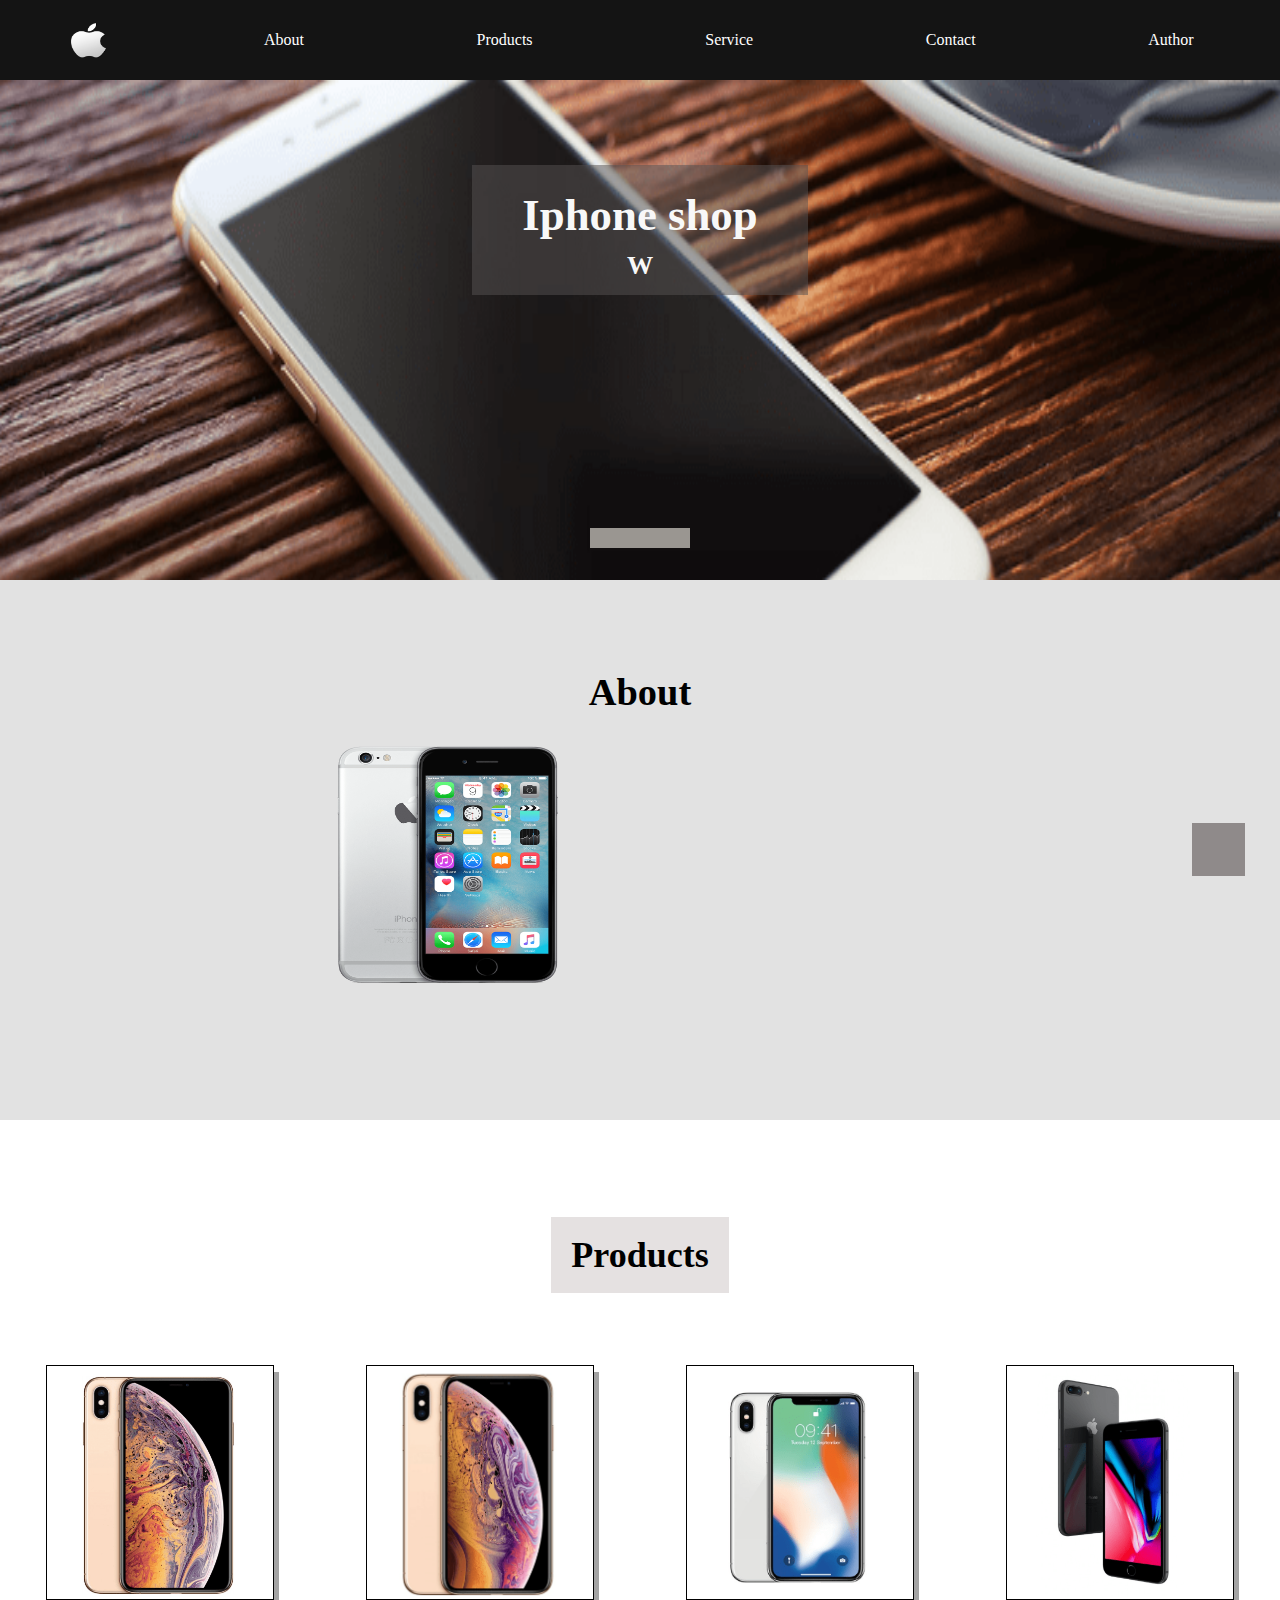
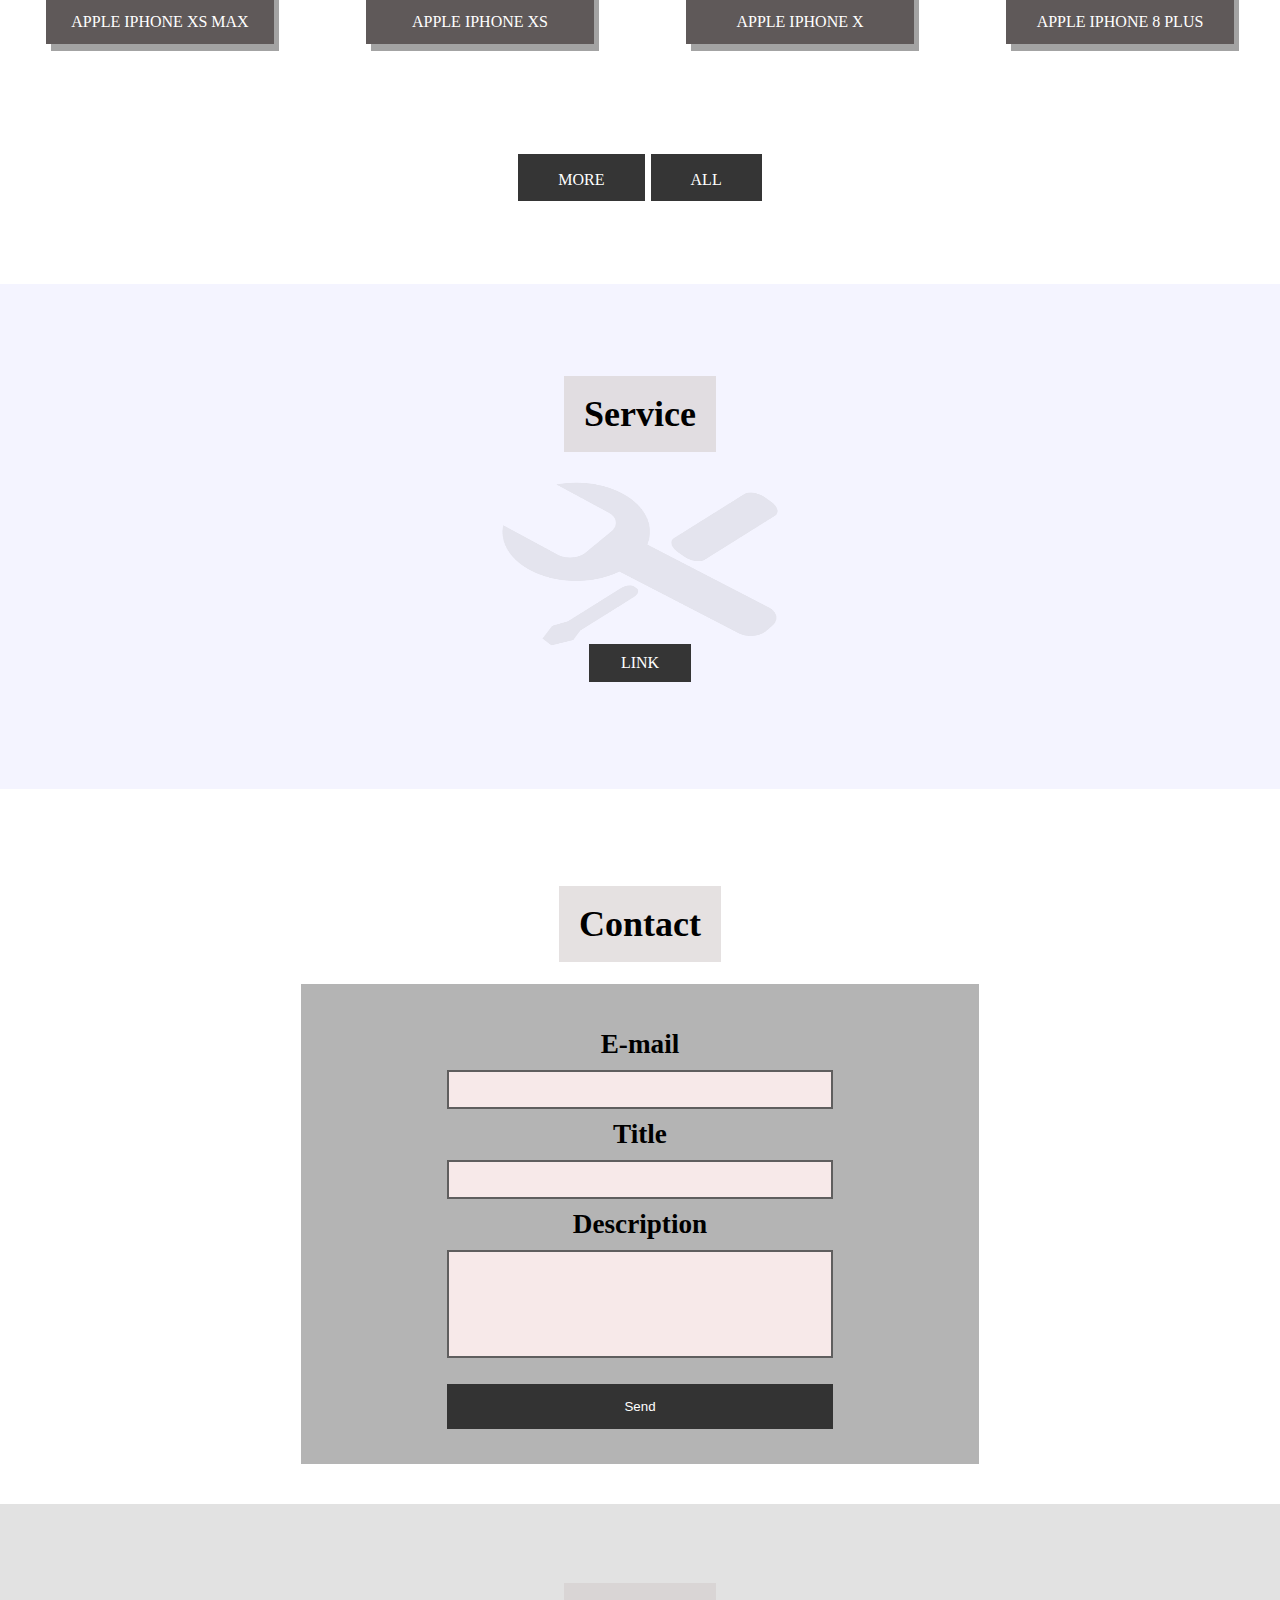
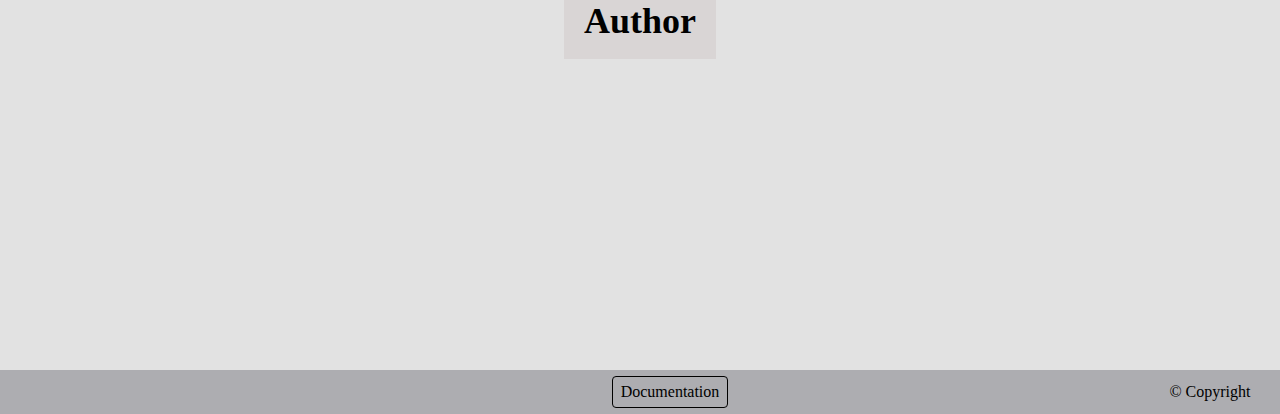
==== commit 17f3b411: "Finish products page" ====
--- a/index.html
+++ b/index.html
@@ -74,7 +74,7 @@
       <div class="articles"></div>
       <div class="button-more">
         <div class="more showMore"><p id="p-more">MORE</p></div>
-        <div class="more all"><p><a href="products.html">ALL</a></p></div>
+        <a href="products.html"> <div class="more all"><p>ALL</p></div></a>
       </div>
     </div>
     <div id="slider">
--- a/css/style.css
+++ b/css/style.css
@@ -443,7 +443,7 @@
   padding:10px 0px;
 }
 
-input[type="text"],
+.contactForm input[type="text"],
 textarea {
   background: rgb(247, 233, 233);
   resize: none;
@@ -454,7 +454,7 @@
   cursor: pointer;
   border: 2px solid rgb(95, 94, 94);
 }
-input[type="text"] {
+.contactForm input[type="text"] {
   padding: 10px 9px;
 }
 textarea {
@@ -474,7 +474,7 @@
   background: rgb(90, 88, 88);
   transition: 0.8s;
 }
-input[type="text"]:focus,
+.contactForm input[type="text"]:focus,
 textarea:focus {
   border: none;
   outline: none;
@@ -683,6 +683,9 @@
 
 .element.menuSecond
 {
+  position:sticky;
+  top:0;
+  z-index:40;
   width:100%;
   height:80px;
   background: black;
@@ -698,8 +701,13 @@
   justify-content: space-between;
   align-items: center;
 }
-.element.menuSecond ul li img
-{
+.element.menuSecond ul #logo
+{
+  margin-right:20px;
+}
+.element.menuSecond ul #logo img
+{
+ 
   width:41px;
   height: 41px;
 }
@@ -724,6 +732,10 @@
 {
   position: relative;
   display: flex;
+}
+.element.menuSecond ul #cart a
+{
+ color:white;
 }
 .element.menuSecond ul #cart p
 {
@@ -755,6 +767,374 @@
   padding:17px 24px;
 }
 
+/* search */
+.elementNone
+{
+display: none;
+}
+.elementBlock
+{
+display: block;
+}
+.element.search
+{
+  width:100%;
+  padding:13px 0px;
+  background: rgb(65, 61, 61);
+ display: flex;
+ justify-content: space-between;
+ align-items: center;
+}
+.element.search #search
+{
+  display: flex;
+  width: 70%;
+  justify-content:flex-end;
+  align-items: center;
+  padding-right:10px;
+
+
+
+}
+#noresult
+{ z-index: 200;
+  display: flex;
+    position: relative;
+  width:200px;
+}
+#noresult p
+{
+  width:200px;
+  position: absolute;
+  top:34%;
+  
+
+  padding:8px 10px;
+  background: rgba(83, 81, 81, 0.582);
+  font-size:2em;
+  
+}
+.element.search #search #buttonSearch
+{
+  color: white;
+  align-items: center;
+  display: flex;
+  justify-content: center;
+  background: rgb(0, 0, 0);
+  padding:11px 14px;
+  font-size: 1.3em;
+}
+.element.search .fa-sliders-h
+{
+  padding-left: 10px;
+font-size:1.6em;
+}
+.element.search #search input[type="text"]
+{
+  width:69%;
+  padding:7px 6px;
+  border-radius: 10px 0px 0px 10px;
+  border-color: black;
+  border-width: 5px;
+  font-size: 0.99em;
+}
+.element.search #search input[type="text"]:focus
+{
+outline: none;
+border: none;
+border-style: solid;
+border-width: 5px;
+border-color: rgb(97, 97, 97);
+}
+
+/* all products */
+
+.element.allProducts
+{
+  width:100%;
+  min-height: 0px;
+  display: flex;
+  flex-direction: column;
+  justify-content: space-between;
+  align-items: flex-start;
+
+}
+
+.element.allProducts #sort
+{
+  width:400px;
+  background: rgb(112, 112, 112);
+  font-size: 1.2em;
+  display: flex;
+  position: absolute;
+  z-index: 10;
+  justify-content: space-between;
+  
+  flex-direction: column;
+
+
+}
+.element.allProducts #sort .titleSort
+{
+  width: 100%;
+  display: flex;
+  justify-content: space-between;
+  align-items: center;
+  border-bottom: 2px solid  black;
+  padding:5px 18px;
+}
+.element.allProducts #sort i
+{
+  font-size: 1.3em;
+}
+.element.allProducts #productsAllSec
+{
+  width:100%;
+  background: url('../img/products.png');
+  min-height: 300px;
+  background-repeat: repeat;
+  display: flex;
+  
+  flex-wrap: wrap;
+  justify-content: space-around;
+}
+.element.allProducts #productsAllSec .productSec
+{
+width:26.4%;
+
+height:328px;
+background: black;
+margin-top:20px;
+}
+@media screen and (min-width:1000px)
+{
+  .element.allProducts #productsAllSec .productSec
+  {
+    width:350px;
+  }
+}
+.element.allProducts #productsAllSec .productSec .photoProductSec
+{
+  width:100%;
+  color: rgb(14, 13, 13);
+  height: 79%;
+  display: flex;
+  
+  flex-direction: column;
+  position: relative;
+  align-items: center;
+}
+.element.allProducts #productsAllSec .productSec .photoProductSec p
+{
+  font-weight: bold;
+  background-color: rgba(185, 185, 185, 0.801);
+  position: absolute;
+  display: flex;
+  justify-content: center;
+  font-size: 1.3em;
+  width:60%;
+
+  padding:5px 22px;
+  bottom: 10%;
+}
+.element.allProducts #productsAllSec .productSec .photoProductSec img
+{
+width:100%;
+height: 100%;
+}
+.element.allProducts #productsAllSec .productSec .photoInfoSec
+{
+width:100%;
+height: 20%;
+background: white;
+display: flex;
+justify-content: center;
+align-items: center;
+border-top: 2px solid black;
+}
+.element.allProducts #productsAllSec .productSec .photoInfoSec p
+{
+  color:rgb(37, 37, 37);
+  padding-left:10px;
+  font-size: 1.4em;
+
+}
+.element.allProducts #productsAllSec .productSec .photoInfoSec .infoCart
+{
+
+  display: flex;
+  justify-content: center;
+  align-items: center;
+  text-align: center;
+  padding-right: 5px;
+}
+.element.allProducts #productsAllSec .productSec .photoInfoSec .infoCart i:hover
+{
+  background: rgb(202, 198, 198);
+  transition: 0.6s;
+}
+.element.allProducts #productsAllSec .productSec .photoInfoSec .infoCart i
+{
+  background: rgb(153, 147, 147);
+  border:1px solid black;
+  border-radius: 50%;
+  padding:8px 16px;
+  font-size: 1.49em;
+}
+#productAllInfo
+{
+  width:100%;
+  min-height: 0px;
+  background: url('../img/products.png');
+padding:30px 0px;
+  display: flex;
+  padding-bottom: 20px;
+  justify-content: center;
+  align-items: center;
+}
+#productAllInfo .detalisPhoto
+{
+  width:300px;
+  border:2px solid black;
+  height: 280px;
+}
+#productAllInfo .detalisPhoto img
+{
+  width: 100%;
+  height: 100%;
+}
+#productAllInfo .detalisInfo
+{
+  font-size:1.2em;
+  min-height: 280px;
+  background: rgb(138, 138, 138);
+  padding:4px 10px;
+  padding-bottom: 19px;
+}
+#productAllInfo .detalisInfo h4
+{
+  font-size:1.4em;
+  text-align: center;
+  border-bottom: 2px solid black;
+
+}
+#productAllInfo .detalisInfo p
+{
+  padding:3px 0px;
+}
+#productAllInfo .detalisInfo #price
+{
+  padding-bottom: 24px;
+}
+#productAllInfo .detalisInfo span
+{
+  background: rgb(61, 61, 61);
+  padding:5px 6px;
+  border-radius: 10px;
+  color:rgb(219, 219, 219);
+  border:1px solid black;
+}
+#productAllInfo .detalisInfo label
+{
+  padding:0px 5px;
+}
+#productAllInfo .detalisInfo span:hover
+{
+  background: rgb(110, 107, 107);
+  padding:5px 6px;
+  border-radius: 10px;
+}
+.element.cartTitle
+{
+  width:100%;
+  display: flex;
+  height: 120px;
+  align-items: center;
+  text-align: center;
+  justify-content: center;
+}
+.element.cartTitle h1
+{
+  background: rgba(109, 104, 104, 0.514);
+  padding:17px 24px;
+}
+.element.articles
+{
+width:100%;
+height: 400px;
+display: flex;
+justify-content: center;
+background: url('../img/cartBg.jpg');
+background-size: 100% 100%;
+}
+.element.articles .articlesList
+{
+  display: flex;
+  align-items: center;
+  width:60%;
+  min-height: 0;
+
+}
+.element.articles .articlesList table
+{
+font-size: 1.2em;
+width:100%;
+}
+.element.articles .articlesList table tr
+{
+width:100%;
+height:40px;
+text-align: center;
+background: rgb(93, 97, 93);
+
+
+}
+.element.articles .articlesList table tr td:first-child
+{
+width:70%;
+height: 40px;;
+
+}
+.element.articles .articlesList table tr td:last-child
+{
+width:70%;
+height: 40px;;
+}
+#withoutBg
+{
+background-color:rgba(255, 255, 255, 0);
+
+}
+.delete
+{
+  font-weight: bolder;
+  color:rgb(146, 0, 0);
+  padding:7px;
+}
+#buy
+{
+  width: 100%;
+  height: 100%;
+  color:white;
+  background:black;
+  font-weight: bold;
+}
+#total
+{
+  padding-left:2%;
+  text-align: left;
+  font-weight: bold;
+  color:black;
+  
+}
+@media screen and (min-width:1000px)
+{
+  .element.articles .articlesList
+  {
+    width:800px;
+  }
+}
+
 /* animation */
 @keyframes item {
   0% {
@@ -809,6 +1189,13 @@
   display: none;
 }
 
+@media screen and (max-width: 838px) {
+  
+  .element.allProducts #productsAllSec .productSec
+  {
+    width:45%;
+  }
+}
 @media screen and (max-width: 738px) {
   .element.about .content .aboutphoto img {
     width: 82%;
@@ -833,6 +1220,10 @@
   .element.products .articles {
     padding-bottom: 2px;
   }
+  .element.articles .articlesList
+{
+  width:80%;
+}
 }
 @media screen and (max-width: 670px) {
   .element.menu {
@@ -913,11 +1304,35 @@
   }
 }
 @media screen and (max-width: 580px) {
+  #productAllInfo{
+    padding-top: 20px;
+    flex-direction: column;
+  }
   .element.home {
     height: 381px;
   }
 }
-
+@media screen and (max-width: 568px) {
+ 
+  .element.allProducts #productsAllSec .productSec
+  {
+    width:84%;
+  }
+  .element.search #search
+  {
+    width:80%;
+  }
+  .element.articles .articlesList
+{
+  width:100%;
+}
+}
+@media screen and (max-width: 415px) {
+.element.allProducts #sort
+{
+width:86%;
+}
+}
 @media screen and (max-width: 489px) {
   .element.contact .contact-content .contactForm {
     width: 100%;
@@ -934,6 +1349,12 @@
   {
     padding-right: 2px;
   }
+}
+@media screen and (max-width: 390px) {
+  .element.author #authorInfo #authorText {
+    width: 280px;
+  }
+  
 }
 @media screen and (max-width: 342px) {
   .element.author #authorInfo #authorText {
